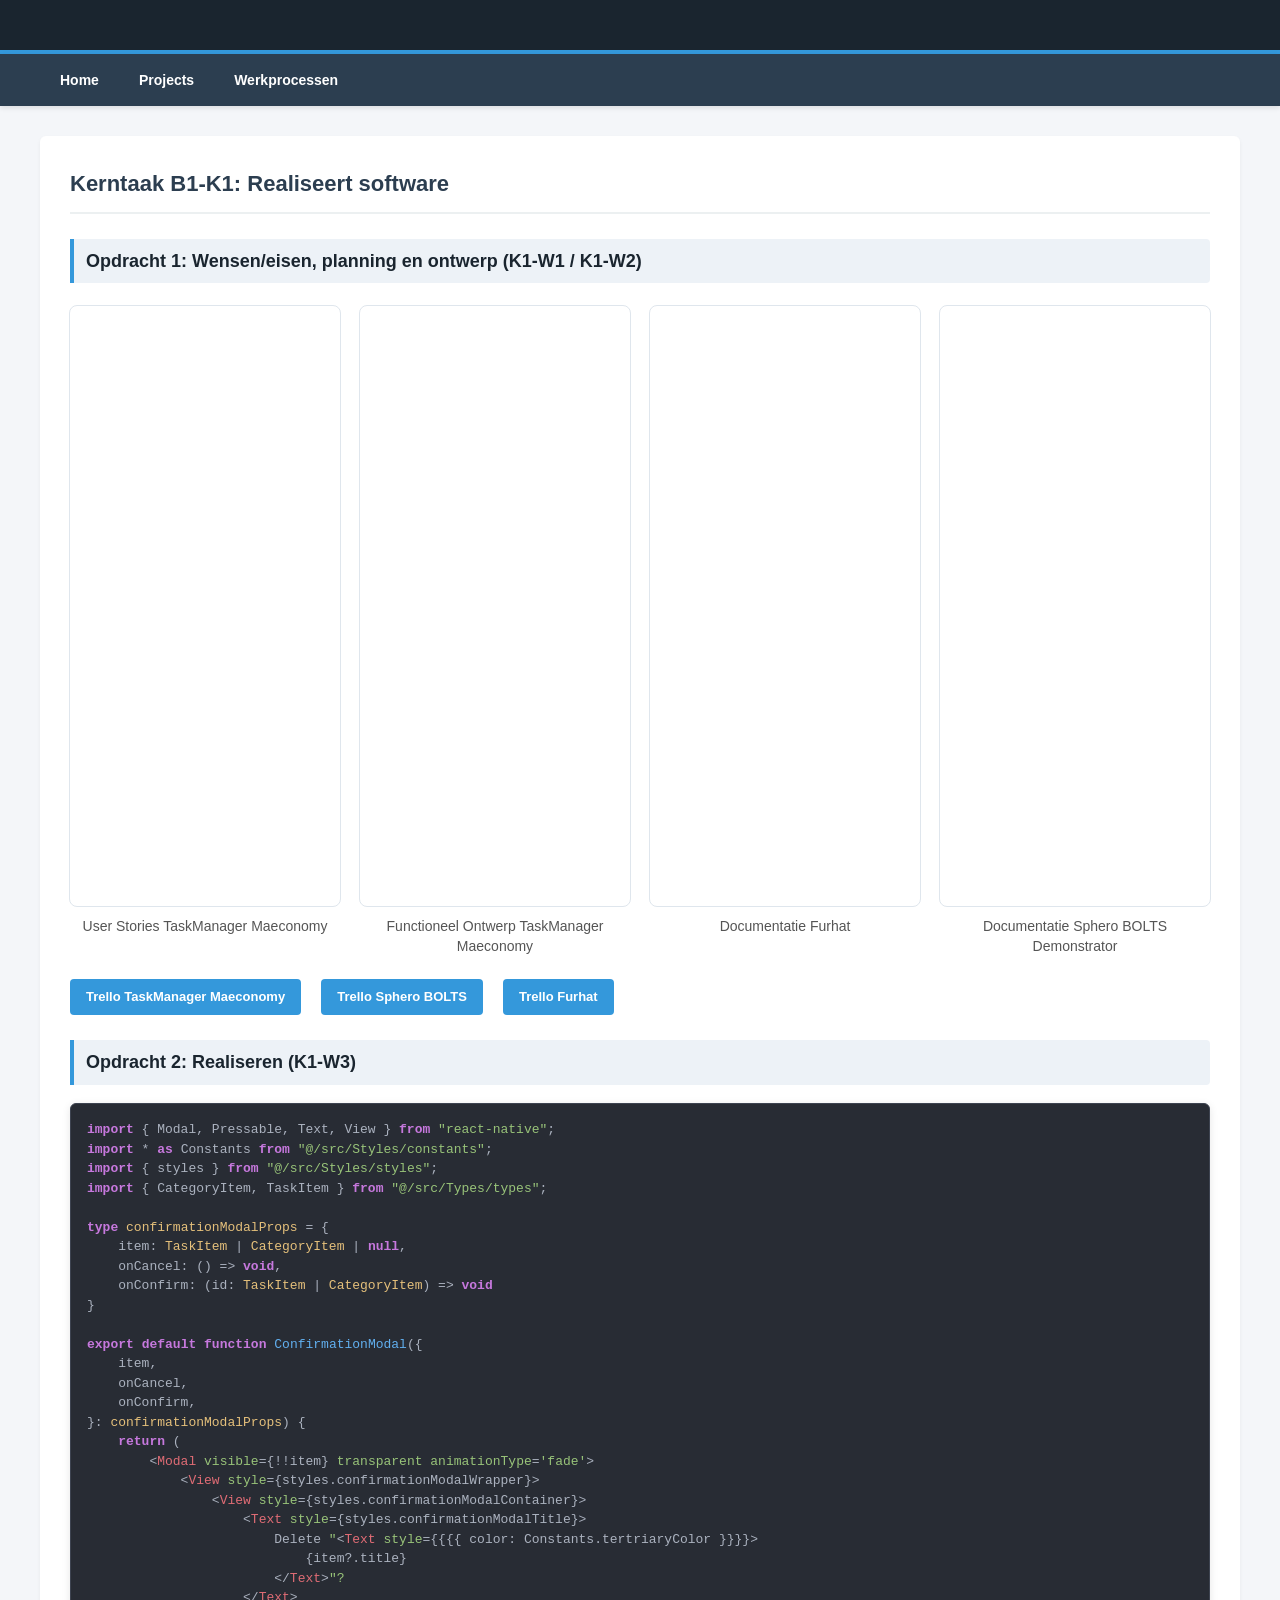
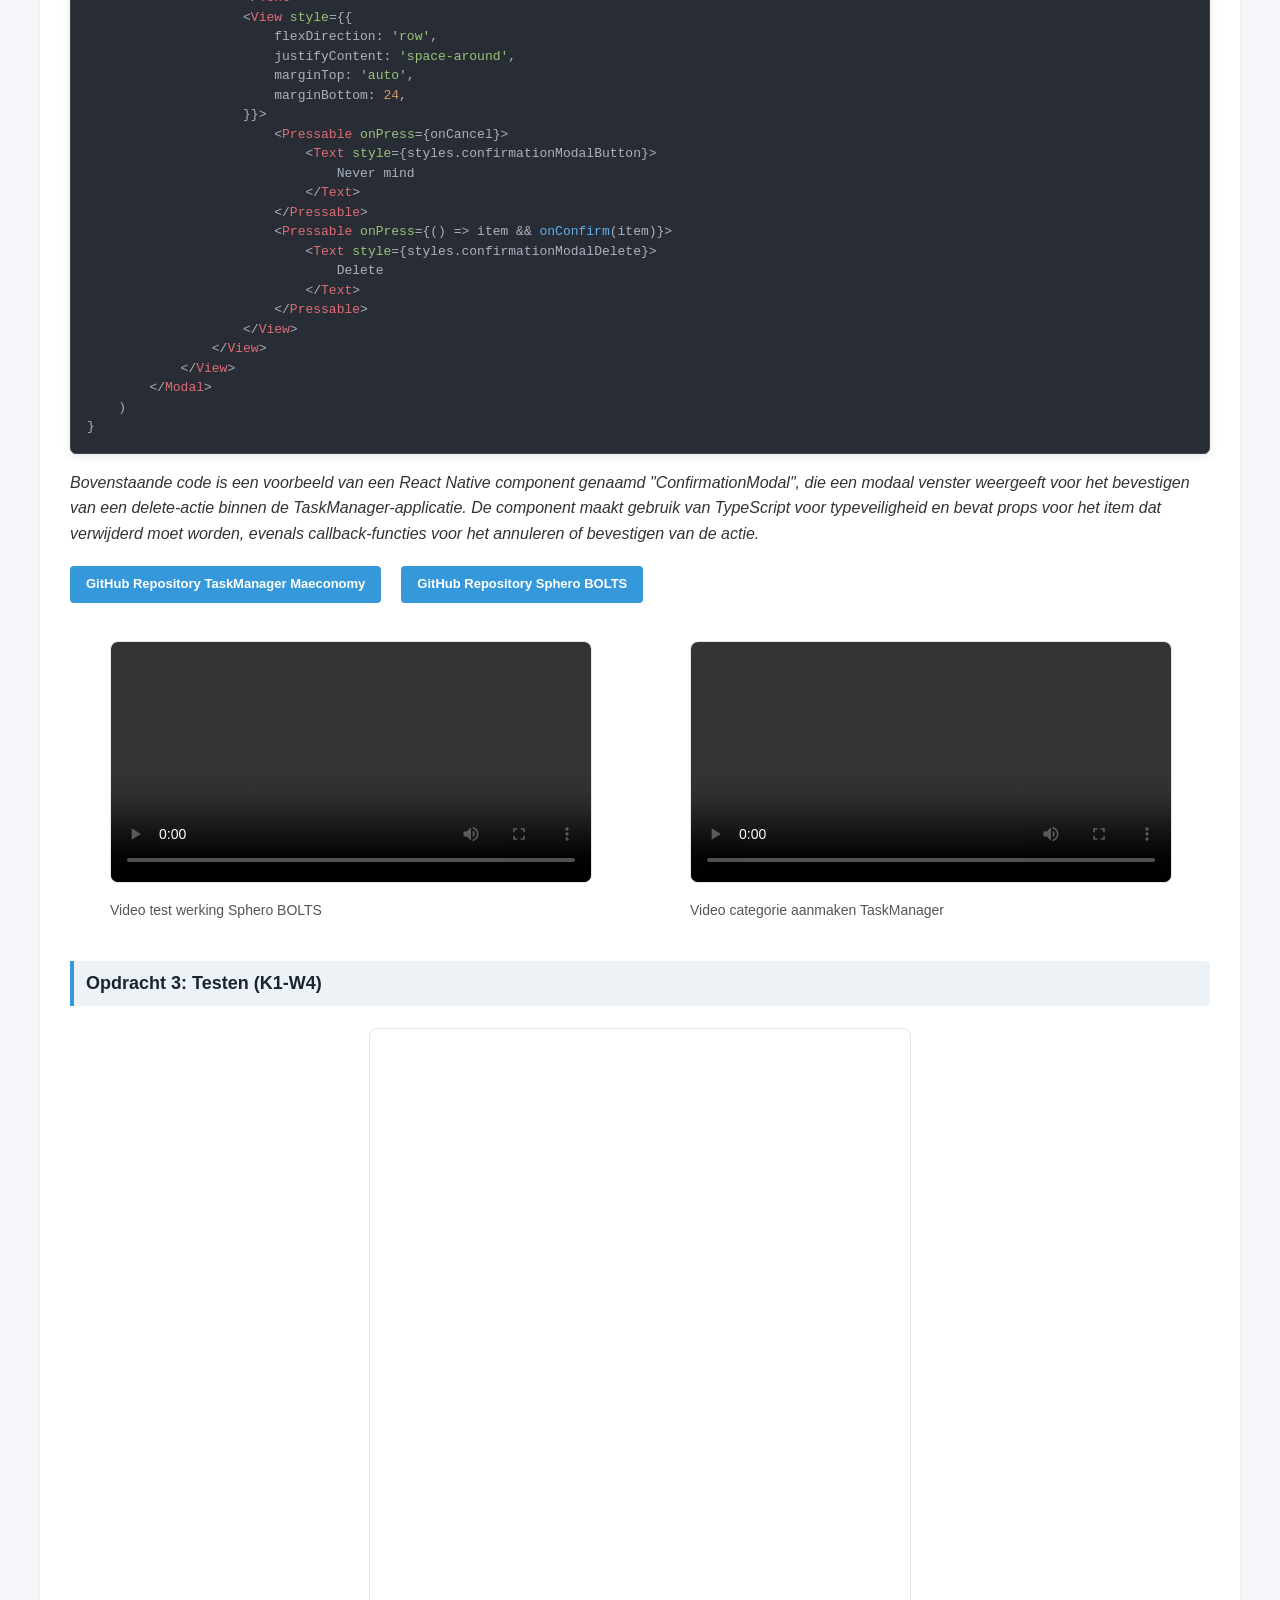
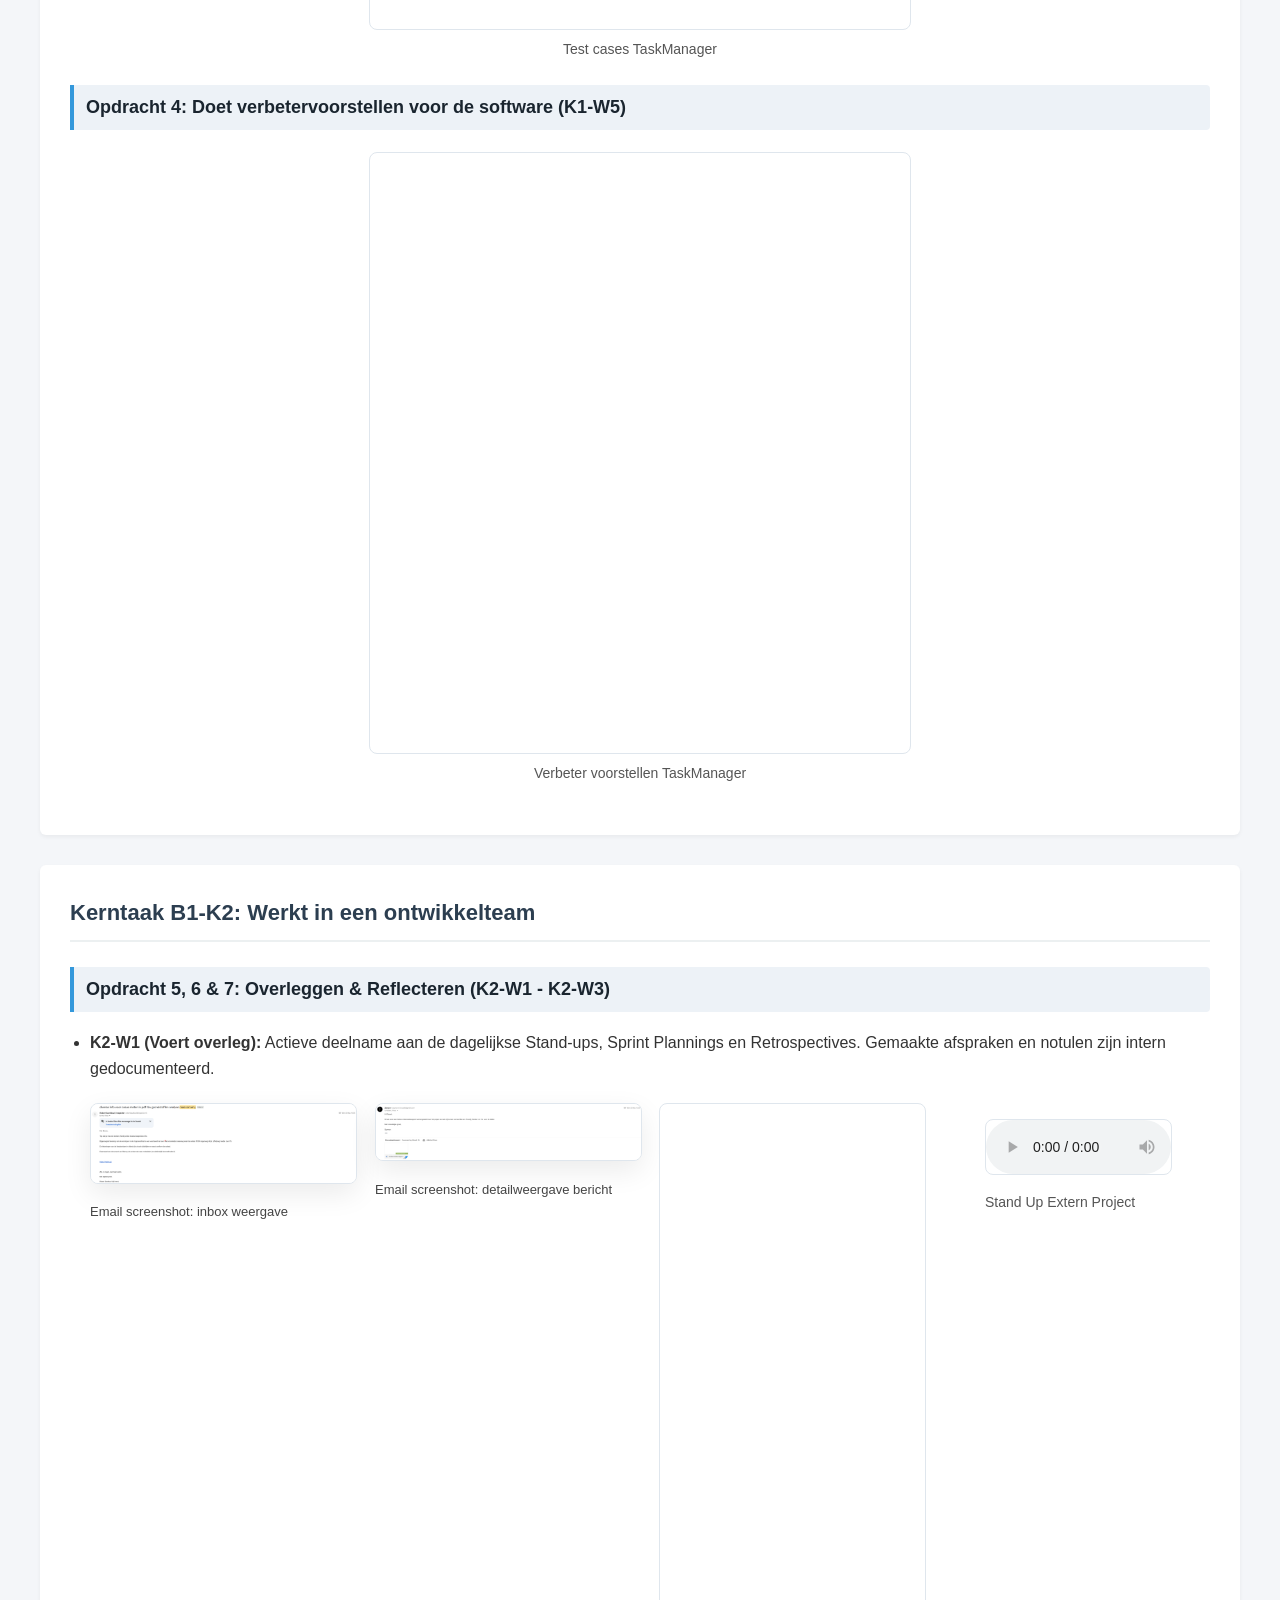
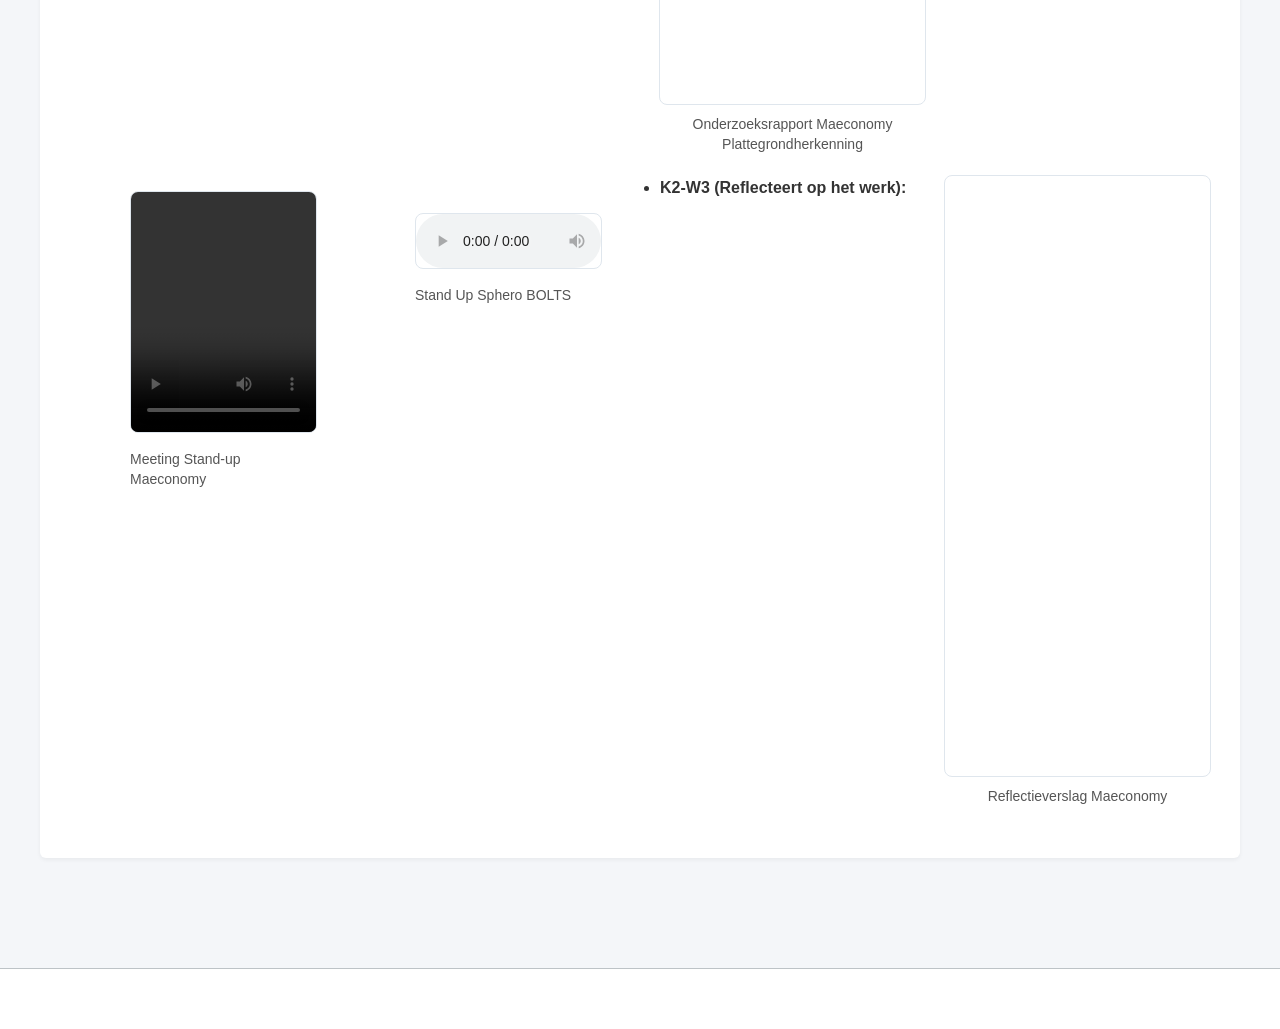
==== html/werkprocessen.html @ 017e5a59 "first commit" ====
<!DOCTYPE html>
<html lang="nl">

<head>
    <meta charset="UTF-8">
    <meta name="viewport" content="width=device-width, initial-scale=1.0">
    <title>Examenportfolio Software Developer</title>
    <script src="https://cdn.jsdelivr.net/npm/mermaid@10.9.1/dist/mermaid.min.js"></script>
    <link rel="stylesheet" href="styles.css">
    <script>
        document.addEventListener("DOMContentLoaded", function () {
            mermaid.initialize({
                startOnLoad: true,
                theme: 'neutral',
                securityLevel: 'loose' // Helpt bij het lokaal openen van HTML-bestanden
            });
        });
    </script>
</head>

<body>
    <header>
    </header>
    <nav>
        <div class="nav-container">
            <a href="index.html">Home</a>
            <a href="projects.html">Projects</a>
            <a href="werkprocessen.html">Werkprocessen</a>
        </div>
    </nav>
    <div class="container">
        <section id="b1-k1" class="card">
            <h2>Kerntaak B1-K1: Realiseert software</h2>
            <h3>Opdracht 1: Wensen/eisen, planning en ontwerp (K1-W1 / K1-W2)</h3>
            <div class="figure-grid">
                <figure class="document-figure">
                    <div class="pdf-click-overlay"
                        data-pdf-src="../Bewijsstukken/PDFS/User Stories Task Manager Maeconomy.pdf#toolbar=0"
                        data-pdf-title="User Stories TaskManager Maeconomy"></div>
                    <iframe src="../Bewijsstukken/PDFS/User Stories Task Manager Maeconomy.pdf#toolbar=0" width="500"
                        height="600" data-pdf-title="User Stories TaskManager Maeconomy"></iframe>
                    <figcaption>User Stories TaskManager Maeconomy</figcaption>
                </figure>
                <figure class="document-figure">
                    <div class="pdf-click-overlay"
                        data-pdf-src="../Bewijsstukken/PDFS/Functioneel Ontwerp TaskManager Maeconomy.pdf#toolbar=0"
                        data-pdf-title="Functioneel Ontwerp TaskManager Maeconomy"></div>
                    <iframe src="../Bewijsstukken/PDFS/Functioneel Ontwerp TaskManager Maeconomy.pdf#toolbar=0"
                        width="500" height="600" data-pdf-title="Functioneel Ontwerp TaskManager Maeconomy"></iframe>
                    <figcaption>Functioneel Ontwerp TaskManager Maeconomy</figcaption>
                </figure>
                <figure class="document-figure">
                    <div class="pdf-click-overlay"
                        data-pdf-src="../Bewijsstukken/PDFS/Documentatie Furhat.pdf#toolbar=0"
                        data-pdf-title="Documentatie Furhat"></div>
                    <iframe src="../Bewijsstukken/PDFS/Documentatie Furhat.pdf#toolbar=0" width="500" height="600"
                        data-pdf-title="Documentatie Furhat"></iframe>
                    <figcaption>Documentatie Furhat</figcaption>
                </figure>
                <figure class="document-figure">
                    <div class="pdf-click-overlay"
                        data-pdf-src="../Bewijsstukken/PDFS/Sphero BOLTS Demonstrator.pdf#toolbar=0"
                        data-pdf-title="Documentatie Sphero BOLTS Demonstrator"></div>
                    <iframe src="../Bewijsstukken/PDFS/Sphero BOLTS Demonstrator.pdf#toolbar=0" width="500" height="600"
                        data-pdf-title="Documentatie Sphero BOLTS Demonstrator"></iframe>
                    <figcaption>Documentatie Sphero BOLTS Demonstrator</figcaption>
                </figure>
            </div>

            <div class="resource-links">
                <a href="https://trello.com/b/QUYER3Qf/taskmanagermaeconomy" class="btn-link" target="_blank">Trello
                    TaskManager Maeconomy</a>
                <a href="https://trello.com/b/1ATTnzGC/brightlands-sphero-project" class="btn-link"
                    target="_blank">Trello Sphero BOLTS</a>
                <a href="https://trello.com/b/avZGE5Xx/stadslabs-chatbot-project" class="btn-link"
                    target="_blank">Trello Furhat</a>
            </div>

            <h3>Opdracht 2: Realiseren (K1-W3)</h3>
            <pre><code><span class="keyword">import</span> { Modal, Pressable, Text, View } <span class="keyword">from</span> <span class="string">"react-native"</span>;
<span class="keyword">import</span> * <span class="keyword">as</span> Constants <span class="keyword">from</span> <span class="string">"@/src/Styles/constants"</span>;
<span class="keyword">import</span> { styles } <span class="keyword">from</span> <span class="string">"@/src/Styles/styles"</span>;
<span class="keyword">import</span> { CategoryItem, TaskItem } <span class="keyword">from</span> <span class="string">"@/src/Types/types"</span>;

<span class="keyword">type</span> <span class="type">confirmationModalProps</span> = {
    item: <span class="type">TaskItem</span> | <span class="type">CategoryItem</span> | <span class="keyword">null</span>,
    onCancel: () => <span class="keyword">void</span>,
    onConfirm: (id: <span class="type">TaskItem</span> | <span class="type">CategoryItem</span>) => <span class="keyword">void</span>
}

<span class="keyword">export</span> <span class="keyword">default</span> <span class="keyword">function</span> <span class="function">ConfirmationModal</span>({
    item,
    onCancel,
    onConfirm,
}: <span class="type">confirmationModalProps</span>) {
    <span class="keyword">return</span> (
        &lt;<span class="tag">Modal</span> <span class="attr">visible</span>={!!item} <span class="attr">transparent</span> <span class="attr">animationType</span>=<span class="string">'fade'</span>&gt;
            &lt;<span class="tag">View</span> <span class="attr">style</span>={styles.confirmationModalWrapper}&gt;
                &lt;<span class="tag">View</span> <span class="attr">style</span>={styles.confirmationModalContainer}&gt;
                    &lt;<span class="tag">Text</span> <span class="attr">style</span>={styles.confirmationModalTitle}&gt;
                        Delete <span class="string">"</span>&lt;<span class="tag">Text</span> <span class="attr">style</span>={{{{ color: Constants.tertriaryColor }}}}&gt;
                            {item?.title}
                        &lt;/<span class="tag">Text</span>&gt;<span class="string">"?</span>
                    &lt;/<span class="tag">Text</span>&gt;
                    &lt;<span class="tag">View</span> <span class="attr">style</span>={{
                        flexDirection: <span class="string">'row'</span>,
                        justifyContent: <span class="string">'space-around'</span>,
                        marginTop: <span class="string">'auto'</span>,
                        marginBottom: <span class="number">24</span>,
                    }}&gt;
                        &lt;<span class="tag">Pressable</span> <span class="attr">onPress</span>={onCancel}&gt;
                            &lt;<span class="tag">Text</span> <span class="attr">style</span>={styles.confirmationModalButton}&gt;
                                Never mind
                            &lt;/<span class="tag">Text</span>&gt;
                        &lt;/<span class="tag">Pressable</span>&gt;
                        &lt;<span class="tag">Pressable</span> <span class="attr">onPress</span>={() => item && <span class="function">onConfirm</span>(item)}&gt;
                            &lt;<span class="tag">Text</span> <span class="attr">style</span>={styles.confirmationModalDelete}&gt;
                                Delete
                            &lt;/<span class="tag">Text</span>&gt;
                        &lt;/<span class="tag">Pressable</span>&gt;
                    &lt;/<span class="tag">View</span>&gt;
                &lt;/<span class="tag">View</span>&gt;
            &lt;/<span class="tag">View</span>&gt;
        &lt;/<span class="tag">Modal</span>&gt;
    )
}</code></pre>
            <p><em>Bovenstaande code is een voorbeeld van een React Native component genaamd "ConfirmationModal", die
                    een modaal venster weergeeft voor het bevestigen van een delete-actie binnen de
                    TaskManager-applicatie. De component maakt gebruik van TypeScript voor typeveiligheid en bevat props
                    voor het item dat verwijderd moet worden, evenals callback-functies voor het annuleren of bevestigen
                    van de actie.</em></p>

            <div class="resource-links">
                <a href="https://github.com/Zentyrr/TaskManagerMaeconomy" class="btn-link" target="_blank">GitHub
                    Repository TaskManager Maeconomy</a>
                <a href="https://github.com/MuhammadHasoun/SpheroBolts" class="btn-link" target="_blank">GitHub
                    Repository Sphero BOLTS</a>
            </div>
            <div class="figure-grid">
                <figure class="media-figure">
                    <video width="320" height="240" controls>
                        <source src="../Bewijsstukken/Video's/Demonstratie BOLTS.mp4" type="video/mp4">
                    </video>
                    <figcaption>Video test werking Sphero BOLTS</figcaption>
                </figure>
                <figure class="media-figure">
                    <video width="320" height="240" controls>
                        <source src="../Bewijsstukken/Video's/Screen_Recording_2026-01-12_123313.mp4" type="video/mp4">
                    </video>
                    <figcaption>Video categorie aanmaken TaskManager</figcaption>
                </figure>
            </div>

            <h3>Opdracht 3: Testen (K1-W4)</h3>
            <div class="figure-grid">
                <figure class="document-figure">
                    <div class="pdf-click-overlay"
                        data-pdf-src="../Bewijsstukken/PDFS/Test cases TaskManager.pdf#toolbar=0"
                        data-pdf-title="Test cases TaskManager"></div>
                    <iframe src="../Bewijsstukken/PDFS/Test cases TaskManager.pdf#toolbar=0" width="500" height="600"
                        data-pdf-title="Test cases TaskManager"></iframe>
                    <figcaption>Test cases TaskManager</figcaption>
                </figure>
            </div>

            <h3>Opdracht 4: Doet verbetervoorstellen voor de software (K1-W5)</h3>
            <div class="figure-grid">
                <figure class="document-figure">
                    <div class="pdf-click-overlay"
                        data-pdf-src="../Bewijsstukken/PDFS/Verbetervoorstellen Task Manager.pdf#toolbar=0"
                        data-pdf-title="Verbeter voorstellen TaskManager"></div>
                    <iframe src="../Bewijsstukken/PDFS/Verbetervoorstellen Task Manager.pdf#toolbar=0" width="500"
                        height="600" data-pdf-title="Verbeter voorstellen TaskManager"></iframe>
                    <figcaption>Verbeter voorstellen TaskManager</figcaption>
                </figure>
            </div>
        </section>

        <section id="b1-k2" class="card">
            <h2>Kerntaak B1-K2: Werkt in een ontwikkelteam</h2>
            <h3>Opdracht 5, 6 & 7: Overleggen & Reflecteren (K2-W1 - K2-W3)</h3>
            <ul>
                <li><strong>K2-W1 (Voert overleg):</strong> Actieve deelname aan de dagelijkse Stand-ups, Sprint
                    Plannings en Retrospectives. Gemaakte afspraken en notulen zijn intern gedocumenteerd.</li>
                <div class="figure-grid">
                    <figure class="media-figure screenshot-figure">
                        <a href="#" class="screenshot-lightbox-trigger"
                            data-src="../Bewijsstukken/Screenshots/Screenshot 2026-06-05 051220.png"
                            data-caption="Email screenshot: inbox weergave">
                            <img class="screenshot-image"
                                src="../Bewijsstukken/Screenshots/Screenshot 2026-06-05 051220.png"
                                alt="Email screenshot 1">
                        </a>
                        <figcaption>Email screenshot: inbox weergave</figcaption>
                    </figure>
                    <figure class="media-figure screenshot-figure">
                        <a href="#" class="screenshot-lightbox-trigger"
                            data-src="../Bewijsstukken/Screenshots/Screenshot 2026-06-05 051240.png"
                            data-caption="Email screenshot: detailweergave bericht">
                            <img class="screenshot-image"
                                src="../Bewijsstukken/Screenshots/Screenshot 2026-06-05 051240.png"
                                alt="Email screenshot 2">
                        </a>
                        <figcaption>Email screenshot: detailweergave bericht</figcaption>
                    </figure>
                    <figure class="document-figure">
                        <div class="pdf-click-overlay"
                            data-pdf-src="../Bewijsstukken/PDFS/Onderzoeksrapport Maeconomy Plattegrondherkenning.pdf#toolbar=0"
                            data-pdf-title="Onderzoeksrapport Maeconomy Plattegrondherkenning"></div>
                        <iframe
                            src="../Bewijsstukken/PDFS/Onderzoeksrapport Maeconomy Plattegrondherkenning.pdf#toolbar=0"
                            width="500" height="600"
                            data-pdf-title="Onderzoeksrapport Maeconomy Plattegrondherkenning"></iframe>
                        <figcaption>Onderzoeksrapport Maeconomy Plattegrondherkenning</figcaption>
                    </figure>
                    <figure class="media-figure">
                        <audio controls>
                            <source src="../Bewijsstukken/Audio/27-11-2023 (min 6.47).m4a" type="audio/mp4">
                        </audio>
                        <figcaption>Stand Up Extern Project</figcaption>
                    </figure>
                    <figure class="media-figure">
                        <video width="320" height="240" controls>
                            <source src="../Bewijsstukken/Video's/20260319_110005.mp4" type="video/mp4">
                        </video>
                        <figcaption>Meeting Stand-up Maeconomy</figcaption>
                    </figure>
                    <div class="figure-grid">
                        <figure class="media-figure">
                            <audio controls>
                                <source src="../Bewijsstukken/Audio/Februari 7 Stand up.m4a" type="audio/mp4">
                            </audio>
                            <figcaption>Stand Up Sphero BOLTS</figcaption>
                        </figure>

                    </div>
                    <li><strong>K2-W3 (Reflecteert op het werk):</strong></li>
                    <figure class="document-figure">
                        <div class="pdf-click-overlay"
                            data-pdf-src="../Bewijsstukken/PDFS/Reflectieverslag Maeconomy.pdf#toolbar=0"
                            data-pdf-title="Reflectieverslag Maeconomy"></div>
                        <iframe src="../Bewijsstukken/PDFS/Reflectieverslag Maeconomy.pdf#toolbar=0" width="500"
                            height="600" data-pdf-title="Reflectieverslag Maeconomy"
                            data-pdf-title="Reflectieverslag Maeconomy"></iframe>
                        <figcaption>Reflectieverslag Maeconomy</figcaption>
                    </figure>
            </ul>

        </section>
    </div>

    <div id="lightboxOverlay" class="lightbox-overlay" aria-hidden="true">
        <div class="lightbox-content" role="dialog" aria-modal="true" aria-labelledby="lightboxCaption">
            <button type="button" class="lightbox-close" aria-label="Sluit screenshot">×</button>
            <img id="lightboxImage" src="" alt="Screenshot preview">
            <p id="lightboxCaption"></p>
        </div>
    </div>

    <div id="pdfFullscreenOverlay" class="pdf-fullscreen-overlay" aria-hidden="true">
        <div class="pdf-fullscreen-content" role="dialog" aria-modal="true">
            <button type="button" class="pdf-fullscreen-close" aria-label="Sluit PDF">×</button>
            <iframe id="pdfFullscreenFrame" src="" title="PDF Viewer"></iframe>
            <p id="pdfFullscreenTitle" class="pdf-fullscreen-title"></p>
        </div>
    </div>

    <div class="footer">

    </div>

    <script>
        document.addEventListener('DOMContentLoaded', function () {
            // Screenshot Lightbox
            const overlay = document.getElementById('lightboxOverlay');
            const lightboxImage = document.getElementById('lightboxImage');
            const lightboxCaption = document.getElementById('lightboxCaption');
            const closeButton = overlay.querySelector('.lightbox-close');
            const triggers = document.querySelectorAll('.screenshot-lightbox-trigger');

            function openLightbox(src, caption, alt) {
                lightboxImage.src = src;
                lightboxImage.alt = alt;
                lightboxCaption.textContent = caption;
                overlay.classList.add('visible');
                overlay.setAttribute('aria-hidden', 'false');
            }

            function closeLightbox() {
                overlay.classList.remove('visible');
                overlay.setAttribute('aria-hidden', 'true');
                lightboxImage.src = '';
            }

            triggers.forEach(trigger => {
                trigger.addEventListener('click', function (event) {
                    event.preventDefault();
                    openLightbox(this.dataset.src, this.dataset.caption, this.querySelector('img').alt);
                });
            });

            closeButton.addEventListener('click', closeLightbox);
            overlay.addEventListener('click', function (event) {
                if (event.target === overlay) {
                    closeLightbox();
                }
            });

            document.addEventListener('keydown', function (event) {
                if (event.key === 'Escape' && overlay.classList.contains('visible')) {
                    closeLightbox();
                }
            });

            // PDF Fullscreen Viewer
            const pdfOverlay = document.getElementById('pdfFullscreenOverlay');
            const pdfFrame = document.getElementById('pdfFullscreenFrame');
            const pdfTitle = document.getElementById('pdfFullscreenTitle');
            const pdfCloseButton = pdfOverlay.querySelector('.pdf-fullscreen-close');
            const pdfClickOverlays = document.querySelectorAll('.pdf-click-overlay');

            function openPdfFullscreen(src, title) {
                pdfFrame.src = src;
                pdfTitle.textContent = title;
                pdfOverlay.classList.add('visible');
                pdfOverlay.setAttribute('aria-hidden', 'false');
                document.body.style.overflow = 'hidden';
            }

            function closePdfFullscreen() {
                pdfOverlay.classList.remove('visible');
                pdfOverlay.setAttribute('aria-hidden', 'true');
                pdfFrame.src = '';
                document.body.style.overflow = 'auto';
            }

            pdfClickOverlays.forEach(overlay => {
                overlay.addEventListener('click', function (event) {
                    event.stopPropagation();
                    const src = this.getAttribute('data-pdf-src');
                    const title = this.getAttribute('data-pdf-title') || 'PDF Document';
                    openPdfFullscreen(src, title);
                });
            });

            pdfCloseButton.addEventListener('click', closePdfFullscreen);
            pdfOverlay.addEventListener('click', function (event) {
                if (event.target === pdfOverlay) {
                    closePdfFullscreen();
                }
            });

            document.addEventListener('keydown', function (event) {
                if (event.key === 'Escape' && pdfOverlay.classList.contains('visible')) {
                    closePdfFullscreen();
                }
            });
        });
    </script>
</body>

</html>
---- html/styles.css ----
:root {
            --primary-color: #2c3e50;
            --secondary-color: #1a252f;
            --accent-color: #3498db;
            --bg-color: #f4f6f9;
            --card-bg: #ffffff;
            --text-color: #333333;
            --border-color: #bdc3c7;
        }

        body {
            font-family: 'Segoe UI', Tahoma, Geneva, Verdana, sans-serif;
            line-height: 1.6;
            color: var(--text-color);
            margin: 0;
            padding: 0;
            background-color: var(--bg-color);
        }

        header {
            background-color: var(--secondary-color);
            color: #ffffff;
            padding: 25px 30px;
            border-bottom: 4px solid var(--accent-color);
        }

        header h1 {
            margin: 0;
            font-size: 26px;
            letter-spacing: 0.5px;
        }

        header p {
            margin: 5px 0 0 0;
            font-size: 14px;
            color: #b8c2cc;
        }

        nav {
            background-color: var(--primary-color);
            padding: 0;
            position: sticky;
            top: 0;
            z-index: 1000;
            box-shadow: 0 2px 5px rgba(0, 0, 0, 0.1);
        }

        nav .nav-container {
            max-width: 1200px;
            margin: 0 auto;
            display: flex;
            flex-direction: row;
            flex-wrap: wrap;
        }

        nav a {
            color: #ffffff;
            text-decoration: none;
            padding: 15px 20px;
            font-weight: 600;
            font-size: 14px;
            transition: background-color 0.3s;
            
        }

        nav a:hover {
            background-color: var(--accent-color);
        }

        .container {
            padding: 30px 20px;
            max-width: 1200px;
            margin: 0 auto;
        }

        .hero {
            background: linear-gradient(135deg, var(--primary-color) 0%, var(--secondary-color) 100%);
            color: #ffffff;
            padding: 80px 40px;
            border-radius: 8px;
            text-align: center;
            margin-bottom: 60px;
            box-shadow: 0 10px 30px rgba(0, 0, 0, 0.1);
        }

        .hero-content h2 {
            color: #ffffff;
            border: none;
            padding: 0;
            font-size: 42px;
            margin: 0 0 20px 0;
        }

        .hero-subtitle {
            font-size: 18px;
            line-height: 1.8;
            margin-bottom: 30px;
            max-width: 700px;
            margin-left: auto;
            margin-right: auto;
            color: #e8f0f7;
        }

        .hero-buttons {
            display: flex;
            gap: 15px;
            justify-content: center;
            flex-wrap: wrap;
        }

        .btn-primary {
            display: inline-block;
            background-color: var(--accent-color);
            color: #ffffff;
            text-decoration: none;
            padding: 12px 28px;
            border-radius: 4px;
            font-weight: 700;
            font-size: 15px;
            transition: all 0.3s;
            border: 2px solid var(--accent-color);
        }

        .btn-primary:hover {
            background-color: #2980b9;
            border-color: #2980b9;
            transform: translateY(-2px);
            box-shadow: 0 6px 16px rgba(52, 152, 219, 0.3);
        }

        .btn-secondary {
            display: inline-block;
            background-color: transparent;
            color: #ffffff;
            text-decoration: none;
            padding: 12px 28px;
            border-radius: 4px;
            font-weight: 700;
            font-size: 15px;
            transition: all 0.3s;
            border: 2px solid #ffffff;
        }

        .btn-secondary:hover {
            background-color: rgba(255, 255, 255, 0.1);
            transform: translateY(-2px);
        }

        .about-me {
            background: var(--card-bg);
            padding: 50px 40px;
            border-radius: 8px;
            box-shadow: 0 2px 8px rgba(0, 0, 0, 0.05);
        }

        .about-me h2 {
            text-align: center;
            margin-bottom: 40px;
        }

        .about-content {
            max-width: 900px;
            margin: 0 auto;
        }

        .about-text p {
            font-size: 16px;
            line-height: 1.8;
            margin-bottom: 20px;
            color: #555;
        }

        .skills-highlight {
            background: #f8f9fa;
            padding: 25px 30px;
            border-left: 4px solid var(--accent-color);
            border-radius: 4px;
            margin-top: 30px;
        }

        .skills-highlight h3 {
            background: none;
            padding: 0;
            border: none;
            margin: 0 0 15px 0;
            color: var(--primary-color);
            font-size: 18px;
        }

        .skills-highlight ul {
            list-style: none;
            padding: 0;
            margin: 0;
            display: grid;
            grid-template-columns: repeat(auto-fit, minmax(250px, 1fr));
            gap: 12px;
        }

        .skills-highlight li {
            padding: 10px 0;
            color: #333;
            border-bottom: 1px solid #e2e8f0;
            margin: 0;
        }

        .skills-highlight li:last-child {
            border-bottom: none;
        }

        .skills-highlight li::before {
            content: "✓ ";
            color: var(--accent-color);
            font-weight: bold;
            margin-right: 8px;
        }

        .card {
            background: var(--card-bg);
            padding: 30px;
            margin-bottom: 30px;
            border-radius: 6px;
            box-shadow: 0 2px 4px rgba(0, 0, 0, 0.05);
        }

        .figure-grid {
            display: grid;
            grid-template-columns: repeat(auto-fit, minmax(220px, 1fr));
            gap: 20px;
            margin: 22px 0;
            align-items: start;
        }

        .document-figure {
            display: flex;
            flex-direction: column;
            align-items: center;
            text-align: center;
            margin: 0;
            position: relative;
        }

        .pdf-click-overlay {
            position: absolute;
            top: 0;
            left: 0;
            width: 100%;
            height: 100%;
            cursor: pointer;
            z-index: 10;
        }

        .screenshot-figure {
            max-width: 420px;
            width: 100%;
            margin: 0 auto;
        }

        .document-figure iframe,
        .media-figure iframe,
        .media-figure video,
        .media-figure audio,
        .screenshot-image {
            width: 100%;
            max-width: 540px;
            border: 1px solid #dfe6ed;
            border-radius: 8px;
            background: #ffffff;
        }

        .screenshot-image {
            max-height: 340px;
            object-fit: contain;
            box-shadow: 0 10px 28px rgba(0, 0, 0, 0.08);
        }

        .document-figure figcaption,
        .media-figure figcaption {
            margin-top: 10px;
            font-size: 14px;
            color: #555;
            line-height: 1.4;
        }

        .screenshot-figure figcaption {
            margin-top: 12px;
            font-size: 13px;
            color: #444;
            max-width: 540px;
        }

        .screenshot-lightbox-trigger {
            display: block;
            width: 100%;
            max-width: 540px;
            cursor: zoom-in;
            text-decoration: none;
        }

        .lightbox-overlay {
            position: fixed;
            inset: 0;
            background: rgba(12, 22, 37, 0.82);
            display: none;
            align-items: center;
            justify-content: center;
            padding: 24px;
            z-index: 2000;
        }

        .lightbox-overlay.visible {
            display: flex;
        }

        .lightbox-content {
            max-width: 90vw;
            max-height: 90vh;
            width: 100%;
            position: relative;
            display: flex;
            flex-direction: column;
            align-items: center;
            gap: 16px;
        }

        .lightbox-content img {
            width: 100%;
            max-height: 80vh;
            object-fit: contain;
            border-radius: 12px;
            box-shadow: 0 24px 60px rgba(0, 0, 0, 0.35);
        }

        .lightbox-close {
            position: absolute;
            top: -10px;
            right: -10px;
            width: 40px;
            height: 40px;
            border: none;
            border-radius: 50%;
            background: rgba(255, 255, 255, 0.95);
            color: #1a252f;
            font-size: 24px;
            line-height: 1;
            cursor: pointer;
            box-shadow: 0 8px 22px rgba(0, 0, 0, 0.15);
        }

        .lightbox-close:hover {
            background: #ffffff;
        }

        .lightbox-content p {
            margin: 0;
            font-size: 14px;
            color: #f1f5f9;
            text-align: center;
            max-width: 90vw;
        }

        .resource-links {
            display: flex;
            flex-wrap: wrap;
            gap: 10px;
            margin: 20px 0;
        }

        h2 {
            color: var(--primary-color);
            border-bottom: 2px solid #ecf0f1;
            padding-bottom: 10px;
            margin-top: 0;
            font-size: 22px;
        }

        h3 {
            color: var(--secondary-color);
            margin-top: 25px;
            font-size: 18px;
            background-color: #edf2f7;
            padding: 8px 12px;
            border-left: 4px solid var(--accent-color);
            border-radius: 0 4px 4px 0;
        }

        ul,
        ol {
            padding-left: 20px;
        }

        li {
            margin-bottom: 8px;
        }

        table {
            width: 100%;
            border-collapse: collapse;
            margin: 20px 0;
            font-size: 14px;
        }

        table,
        th,
        td {
            border: 1px solid var(--border-color);
        }

        th,
        td {
            padding: 12px;
            text-align: left;
        }

        th {
            background-color: #f8f9fa;
            color: var(--primary-color);
            font-weight: 700;
        }

        tr:nth-child(even) {
            background-color: #fafbfc;
        }

        .badge {
            background-color: #e74c3c;
            color: white;
            padding: 3px 8px;
            border-radius: 3px;
            font-size: 11px;
            font-weight: bold;
            text-transform: uppercase;
        }

        .badge-should {
            background-color: #f39c12;
        }

        .badge-could {
            background-color: #2ecc71;
        }

        textarea {
            width: 100%;
            height: 100px;
            padding: 12px;
            border: 1px solid var(--border-color);
            border-radius: 4px;
            box-sizing: border-box;
            resize: vertical;
            font-family: inherit;
            margin-top: 5px;
            margin-bottom: 15px;
            background-color: #fafafa;
        }

        textarea:focus {
            outline: none;
            border-color: var(--accent-color);
            background-color: #ffffff;
        }

        .btn-link {
            display: inline-block;
            background-color: var(--accent-color);
            color: #ffffff;
            text-decoration: none;
            padding: 8px 16px;
            border-radius: 4px;
            font-weight: 600;
            font-size: 13px;
            margin-right: 10px;
            transition: background-color 0.2s;
        }

        .btn-link:hover {
            background-color: #2980b9;
        }

        .footer {
            text-align: center;
            padding: 30px;
            color: #7f8c8d;
            font-size: 13px;
            border-top: 1px solid var(--border-color);
            background-color: #ffffff;
            margin-top: 50px;
        }

        .diagram-container {
            background: #fafafa;
            padding: 20px;
            border: 1px solid #e2e8f0;
            border-radius: 6px;
            margin-top: 15px;
            display: flex;
            justify-content: center;
        }

        .document-figure iframe {
            cursor: pointer;
            transition: transform 0.2s, box-shadow 0.2s;
        }

        .document-figure iframe:hover {
            transform: scale(1.02);
            box-shadow: 0 4px 12px rgba(0, 0, 0, 0.15);
        }

        .pdf-fullscreen-overlay {
            position: fixed;
            inset: 0;
            background: rgba(12, 22, 37, 0.95);
            display: none;
            align-items: center;
            justify-content: center;
            padding: 24px;
            z-index: 3000;
        }

        .pdf-fullscreen-overlay.visible {
            display: flex;
        }

        .pdf-fullscreen-content {
            position: relative;
            width: 100%;
            height: 90vh;
            max-width: 95vw;
        }

        .pdf-fullscreen-content iframe {
            width: 100%;
            height: 100%;
            border: none;
            border-radius: 8px;
        }

        .pdf-fullscreen-close {
            position: absolute;
            top: -50px;
            right: 0;
            width: 40px;
            height: 40px;
            border: none;
            border-radius: 50%;
            background: rgba(255, 255, 255, 0.95);
            color: #1a252f;
            font-size: 28px;
            line-height: 1;
            cursor: pointer;
            box-shadow: 0 8px 22px rgba(0, 0, 0, 0.25);
            transition: background 0.2s;
        }

        .pdf-fullscreen-close:hover {
            background: #ffffff;
        }

        .pdf-fullscreen-title {
            position: absolute;
            bottom: -45px;
            left: 0;
            color: #f1f5f9;
            font-size: 14px;
            max-width: 95vw;
            white-space: nowrap;
            overflow: hidden;
            text-overflow: ellipsis;
        }

        pre {
            background-color: #282c34;
            color: #abb2bf;
            padding: 16px;
            border-radius: 6px;
            overflow-x: auto;
            font-family: 'Consolas', 'Monaco', 'Courier New', monospace;
            font-size: 13px;
            line-height: 1.5;
            border: 1px solid #3e4451;
            box-shadow: 0 2px 8px rgba(0, 0, 0, 0.1);
            margin: 15px 0;
        }

        code {
            font-family: 'Consolas', 'Monaco', 'Courier New', monospace;
            font-size: 13px;
            color: #d73a49;
        }

        pre code {
            color: #abb2bf;
            background: none;
            padding: 0;
        }

        /* Syntax Highlighting Classes */
        .keyword {
            color: #c678dd;
            font-weight: 600;
        }

        .string {
            color: #98c379;
        }

        .function {
            color: #61afef;
        }

        .type {
            color: #e5c07b;
        }

        .property {
            color: #61afef;
        }

        .comment {
            color: #5c6370;
            font-style: italic;
        }

        .operator {
            color: #abb2bf;
        }

        .tag {
            color: #e06c75;
        }

        .attr {
            color: #98c379;
        }

        .number {
            color: #d19a66;
        }

        .project-carousel {
            background: var(--card-bg);
            padding: 30px;
            border-radius: 6px;
            box-shadow: 0 2px 4px rgba(0, 0, 0, 0.08);
            margin-bottom: 30px;
        }

        .project-carousel h2 {
            margin-top: 0;
            font-size: 28px;
            letter-spacing: 0.2px;
        }

        .carousel-inner {
            display: grid;
            grid-auto-flow: column;
            grid-auto-columns: minmax(260px, 1fr);
            gap: 20px;
            overflow-x: auto;
            scroll-snap-type: x mandatory;
            scroll-behavior: smooth;
            padding-bottom: 10px;
            margin: 25px 0 10px;
        }

        .carousel-inner::-webkit-scrollbar {
            height: 10px;
        }

        .carousel-inner::-webkit-scrollbar-thumb {
            background: rgba(52, 152, 219, 0.5);
            border-radius: 10px;
        }

        .carousel-card {
            background: #ffffff;
            border: 1px solid #e5e9ef;
            border-radius: 10px;
            box-shadow: 0 8px 20px rgba(0, 0, 0, 0.03);
            padding: 24px;
            min-width: 260px;
            scroll-snap-align: start;
            display: flex;
            flex-direction: column;
            justify-content: space-between;
        }

        .carousel-card h3 {
            margin: 0 0 12px;
            font-size: 20px;
            color: var(--secondary-color);
        }

        .carousel-card p {
            margin: 0 0 16px;
            color: #555;
            line-height: 1.5;
            flex-grow: 1;
        }

        .project-tags {
            display: flex;
            flex-wrap: wrap;
            gap: 8px;
            margin-bottom: 18px;
        }

        .project-tag {
            font-size: 11px;
            font-weight: 700;
            text-transform: uppercase;
            letter-spacing: 0.5px;
            padding: 6px 10px;
            border-radius: 999px;
            background: #f1f6fb;
            color: #1f3d5a;
        }

        .carousel-controls {
            display: flex;
            justify-content: space-between;
            gap: 12px;
            flex-wrap: wrap;
            margin-top: 20px;
        }

        .carousel-button {
            flex: 1 1 120px;
            min-width: 100px;
            border: none;
            background: var(--accent-color);
            color: #ffffff;
            padding: 12px 18px;
            border-radius: 8px;
            cursor: pointer;
            font-size: 14px;
            font-weight: 700;
            transition: background-color 0.2s ease;
        }

        .carousel-button:hover {
            background: #2879b4;
        }

        .carousel-button:disabled {
            opacity: 0.55;
            cursor: not-allowed;
        }

        @media (max-width: 900px) {
            .carousel-inner {
                grid-auto-columns: minmax(220px, 1fr);
            }
        }

        @media (max-width: 640px) {
            .carousel-inner {
                grid-auto-columns: minmax(100%, 1fr);
            }

            .carousel-controls {
                flex-direction: column;
                align-items: stretch;
            }
        }

        @media (max-width: 768px) {
            nav .nav-container {
                flex-direction: column;
            }

            nav a {
                padding: 10px 20px;
                border-bottom: 1px solid rgba(255, 255, 255, 0.1);
            }

            table {
                display: block;
                overflow-x: auto;
            }

            pre {
                font-size: 12px;
                padding: 12px;
            }
        }
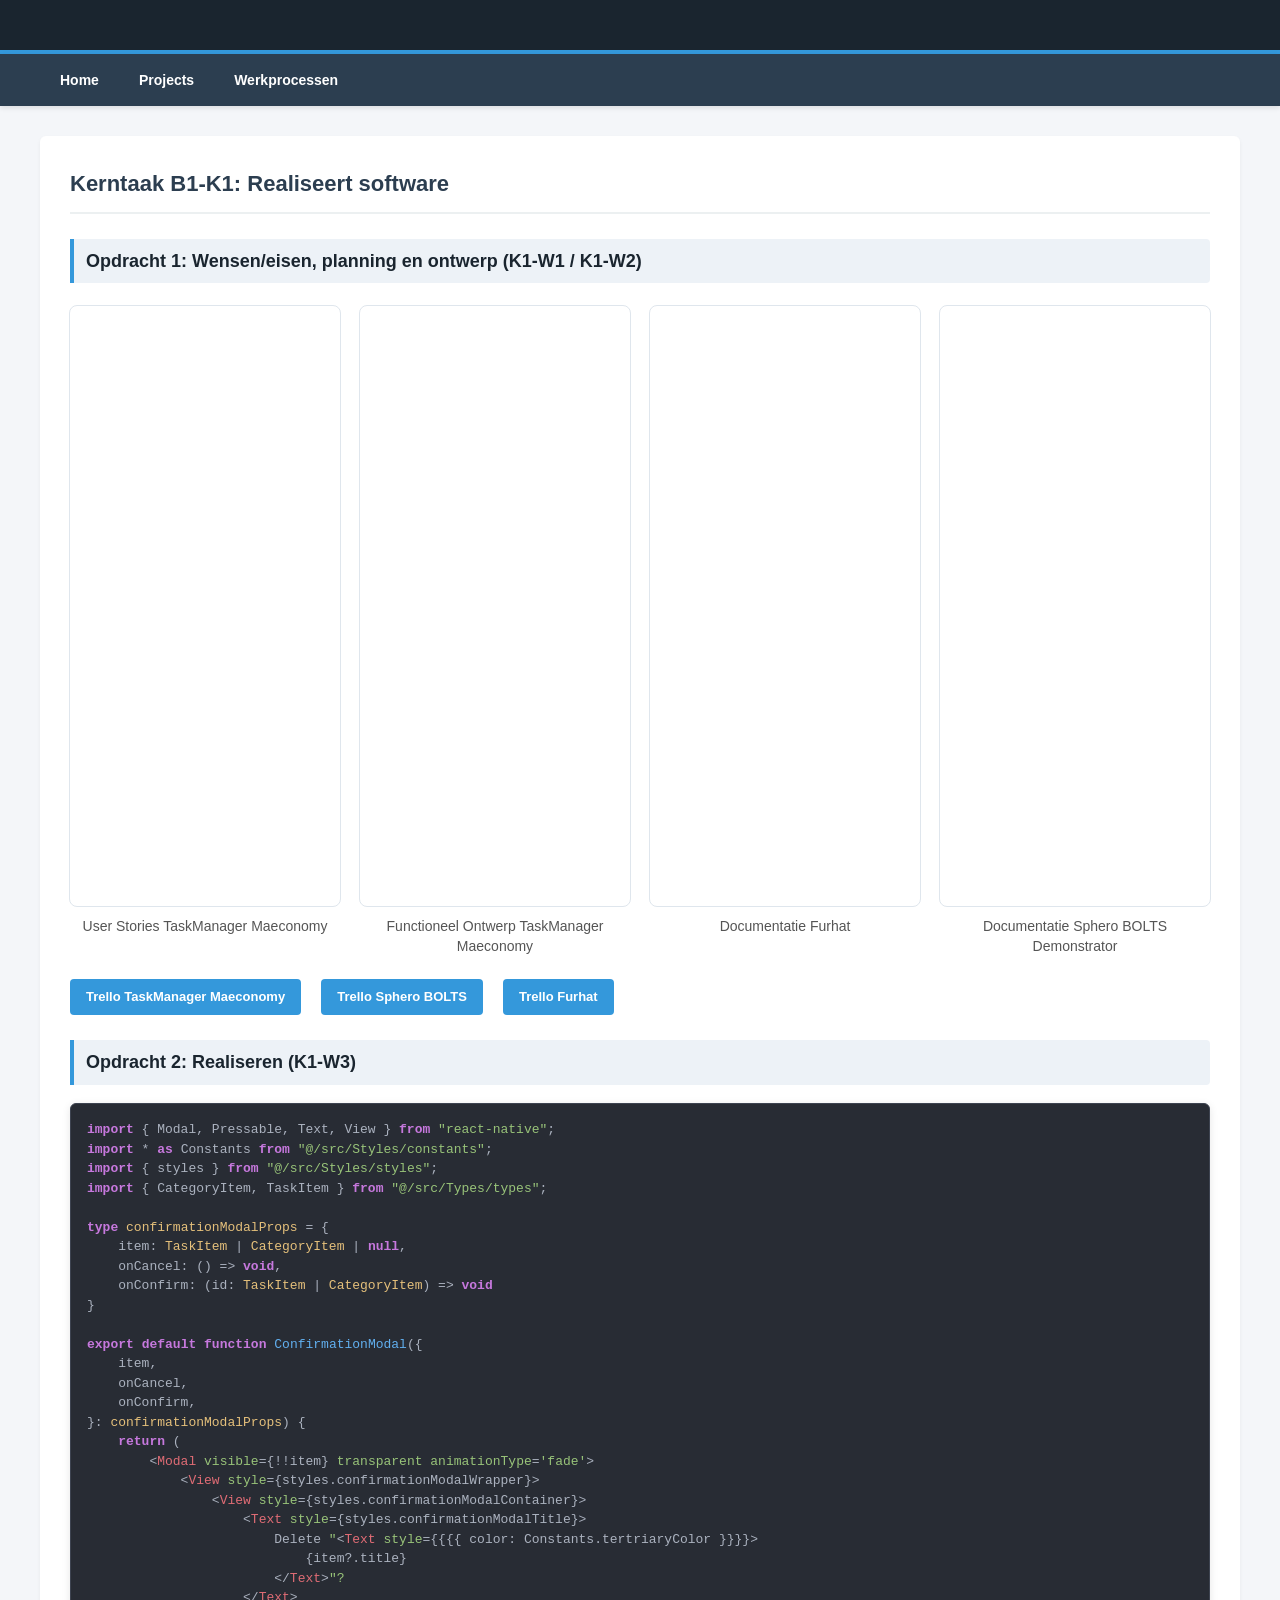
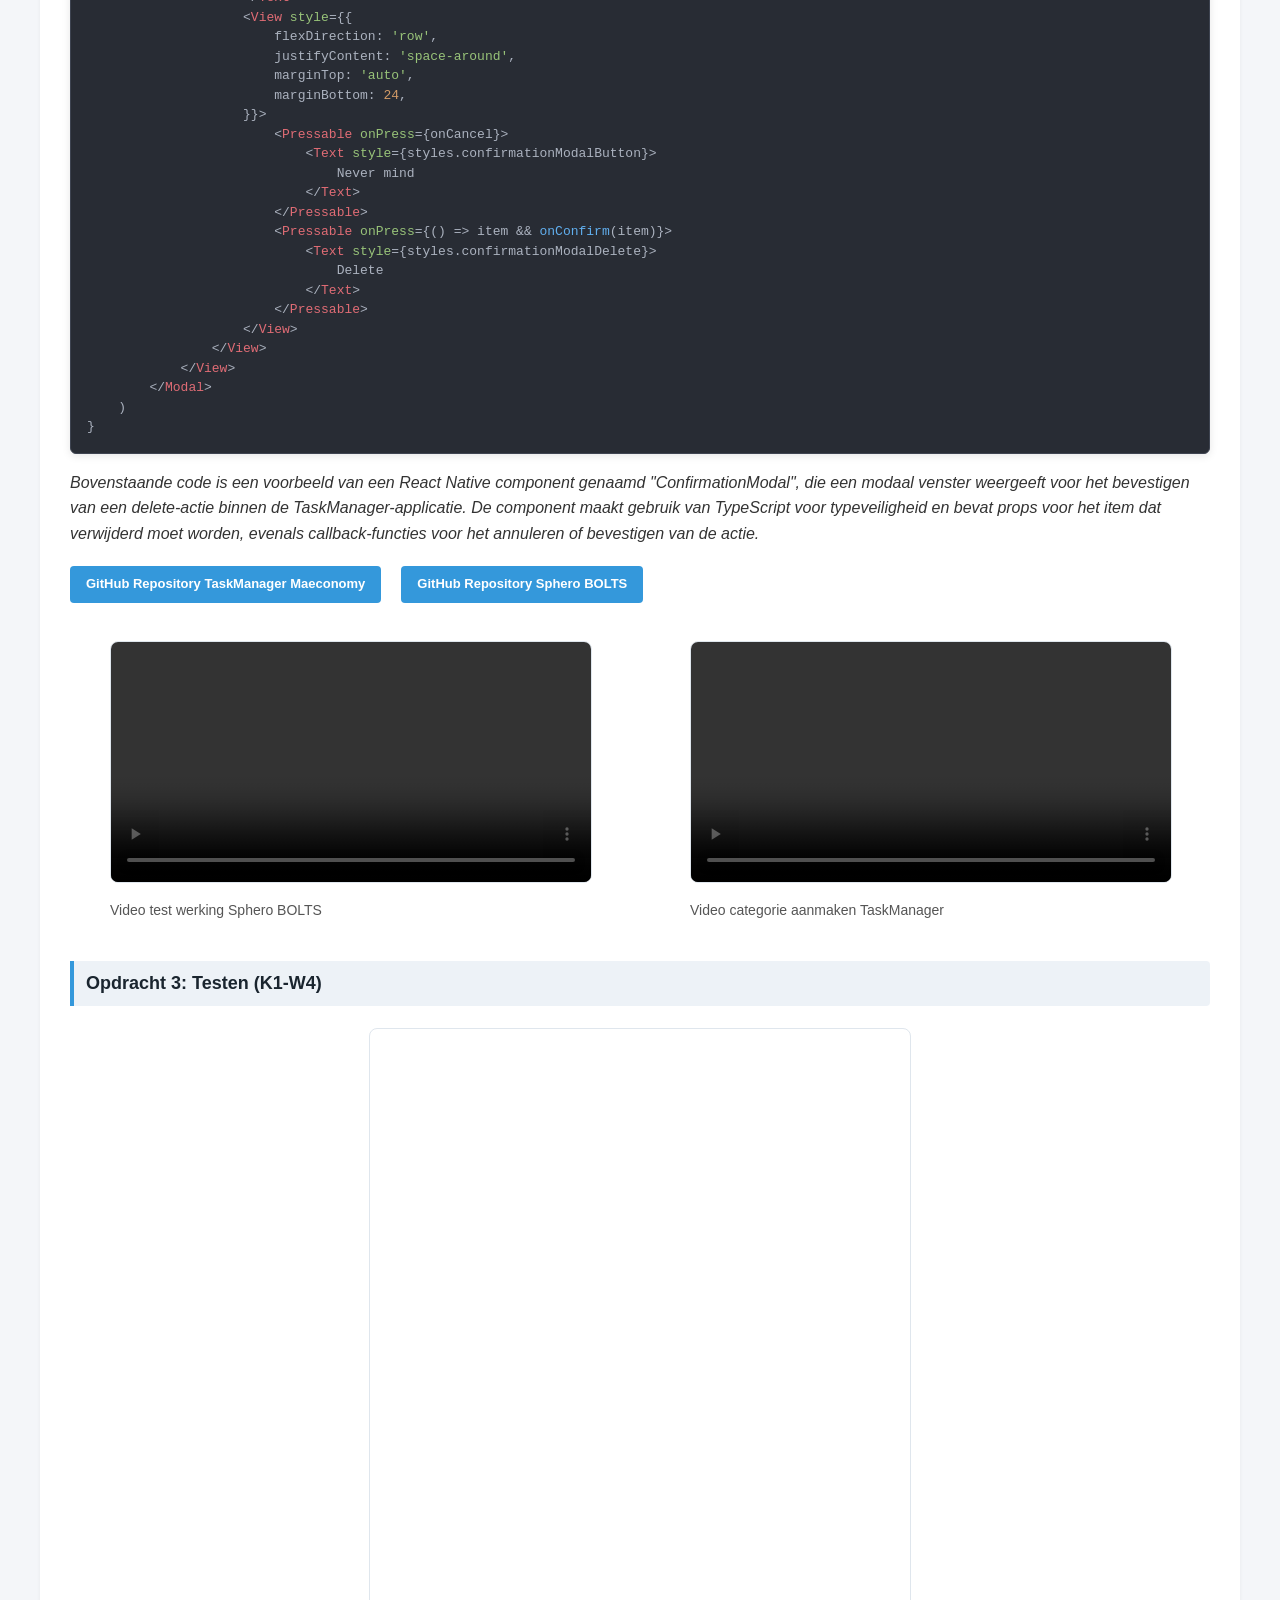
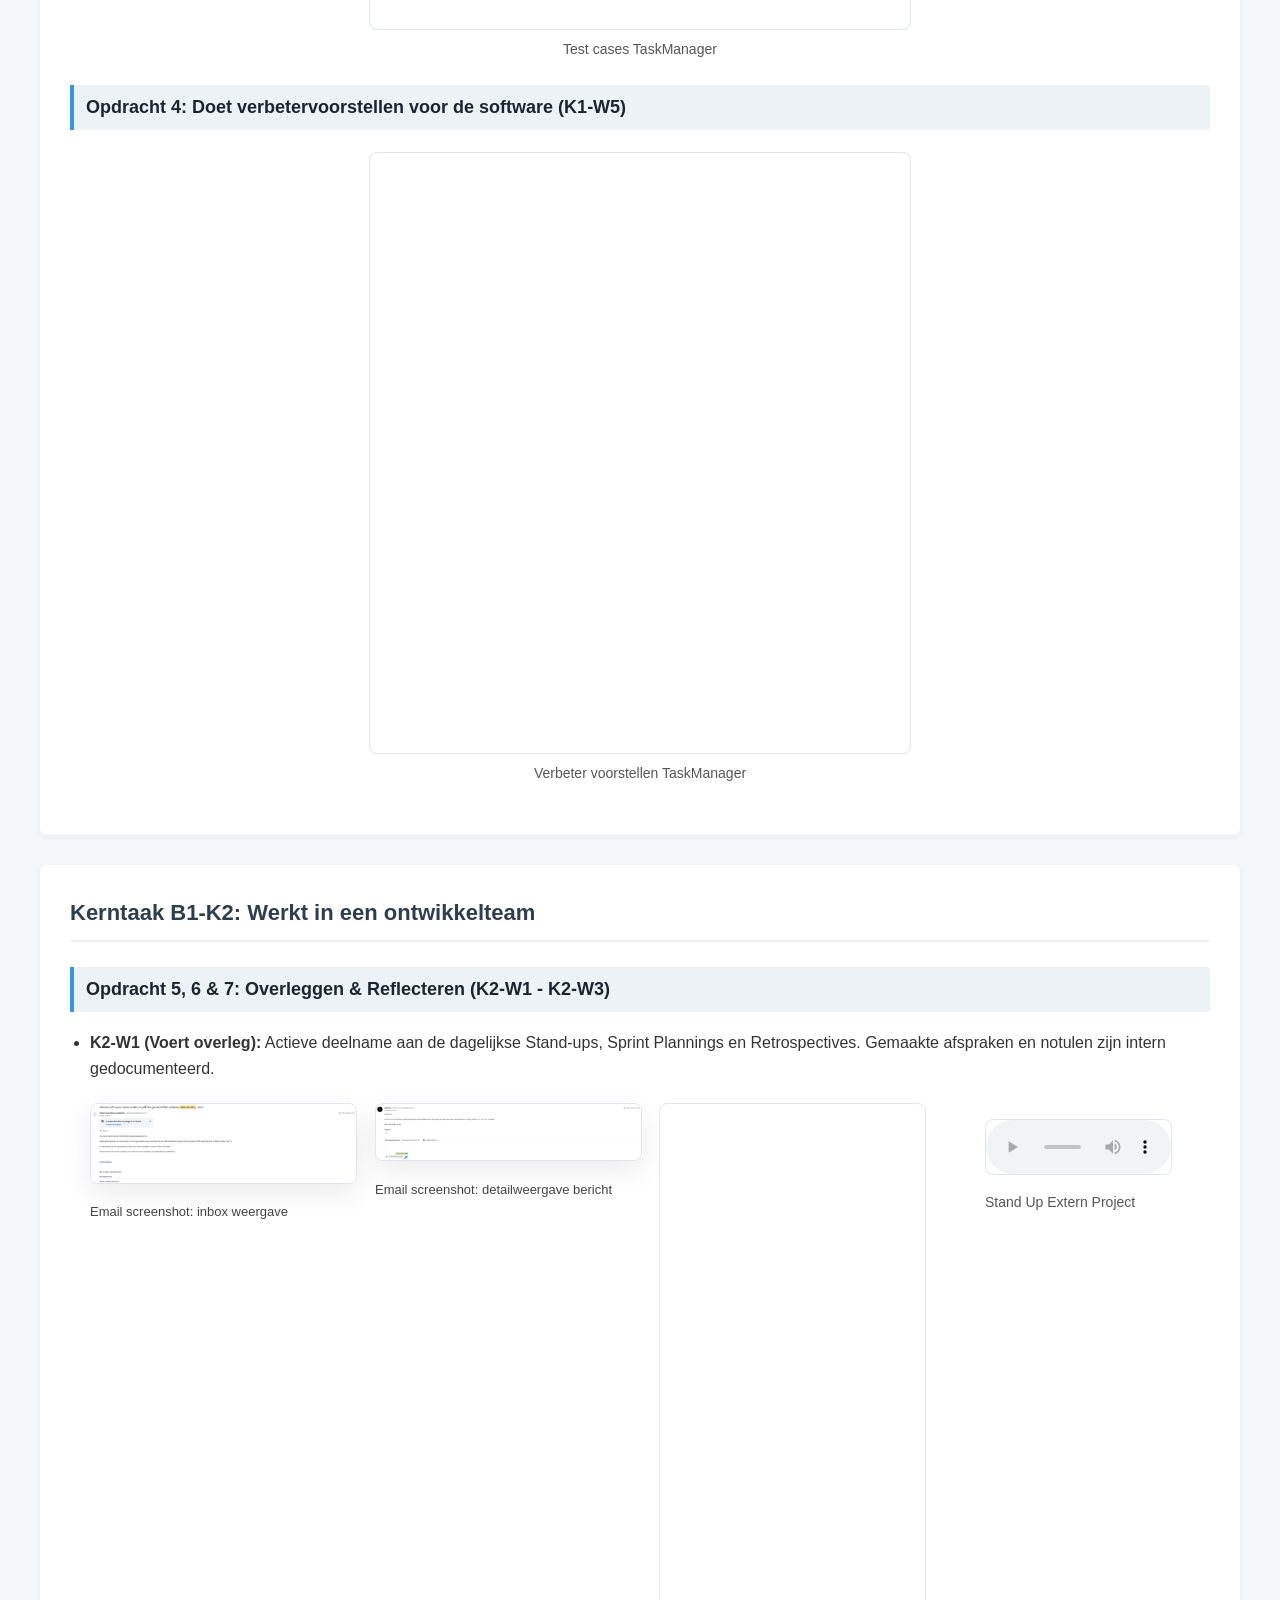
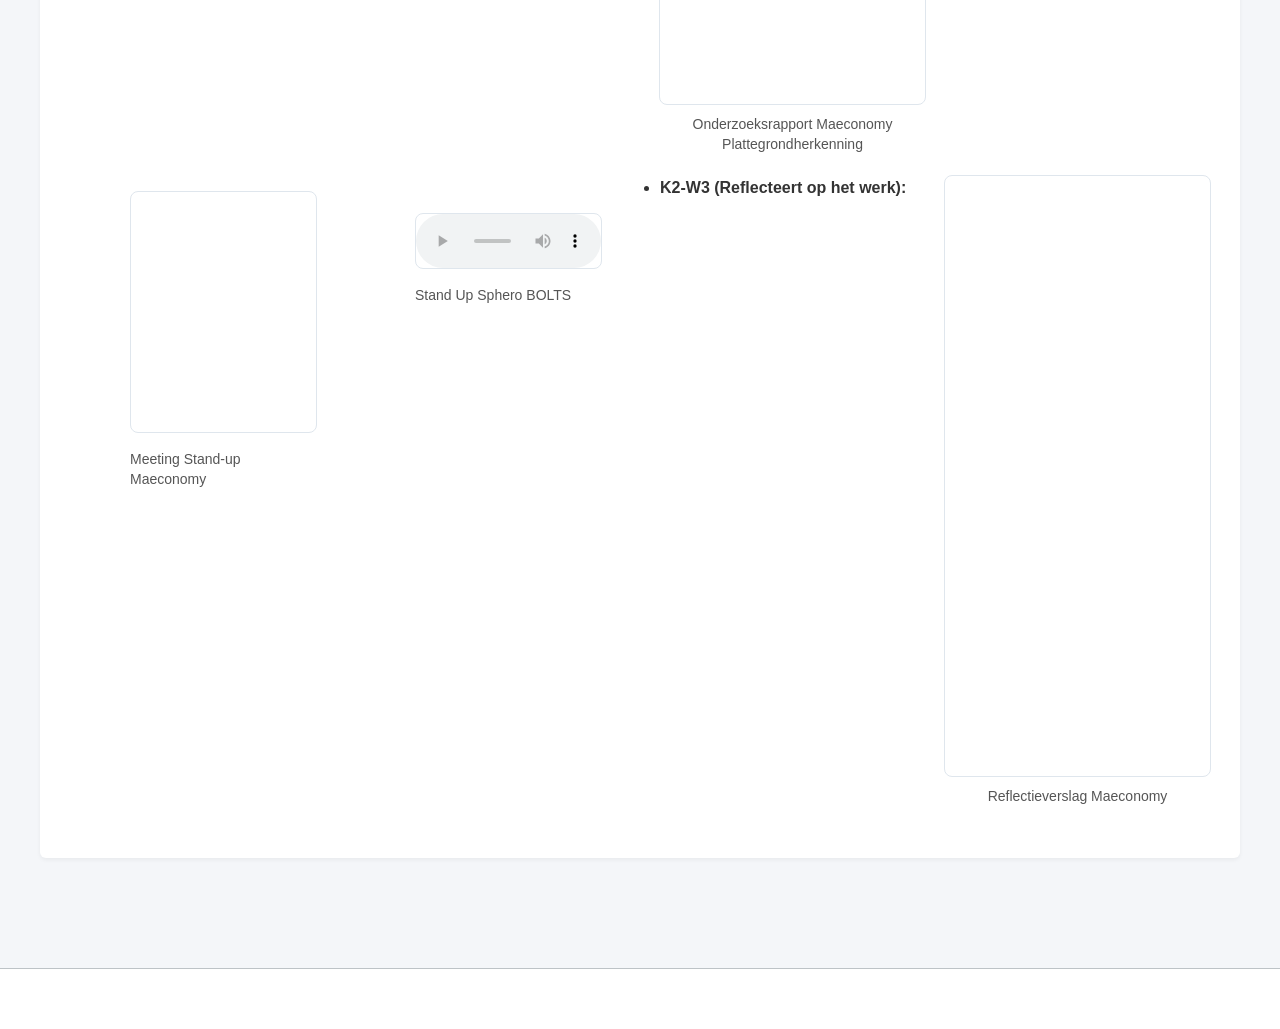
==== commit b8cafb45: "changed large file: html/werkprocessen.html" ====
--- a/html/werkprocessen.html
+++ b/html/werkprocessen.html
@@ -220,9 +220,11 @@
                         <figcaption>Stand Up Extern Project</figcaption>
                     </figure>
                     <figure class="media-figure">
-                        <video width="320" height="240" controls>
-                            <source src="../Bewijsstukken/Video's/20260319_110005.mp4" type="video/mp4">
-                        </video>
+                        <iframe width="320" height="240" src="https://www.youtube.com/embed/JKkJzpFByNU" 
+                            title="Meeting Stand-up Maeconomy" frameborder="0" 
+                            allow="accelerometer; autoplay; clipboard-write; encrypted-media; gyroscope; picture-in-picture; web-share" 
+                            referrerpolicy="strict-origin-when-cross-origin" allowfullscreen>
+                        </iframe>
                         <figcaption>Meeting Stand-up Maeconomy</figcaption>
                     </figure>
                     <div class="figure-grid">
